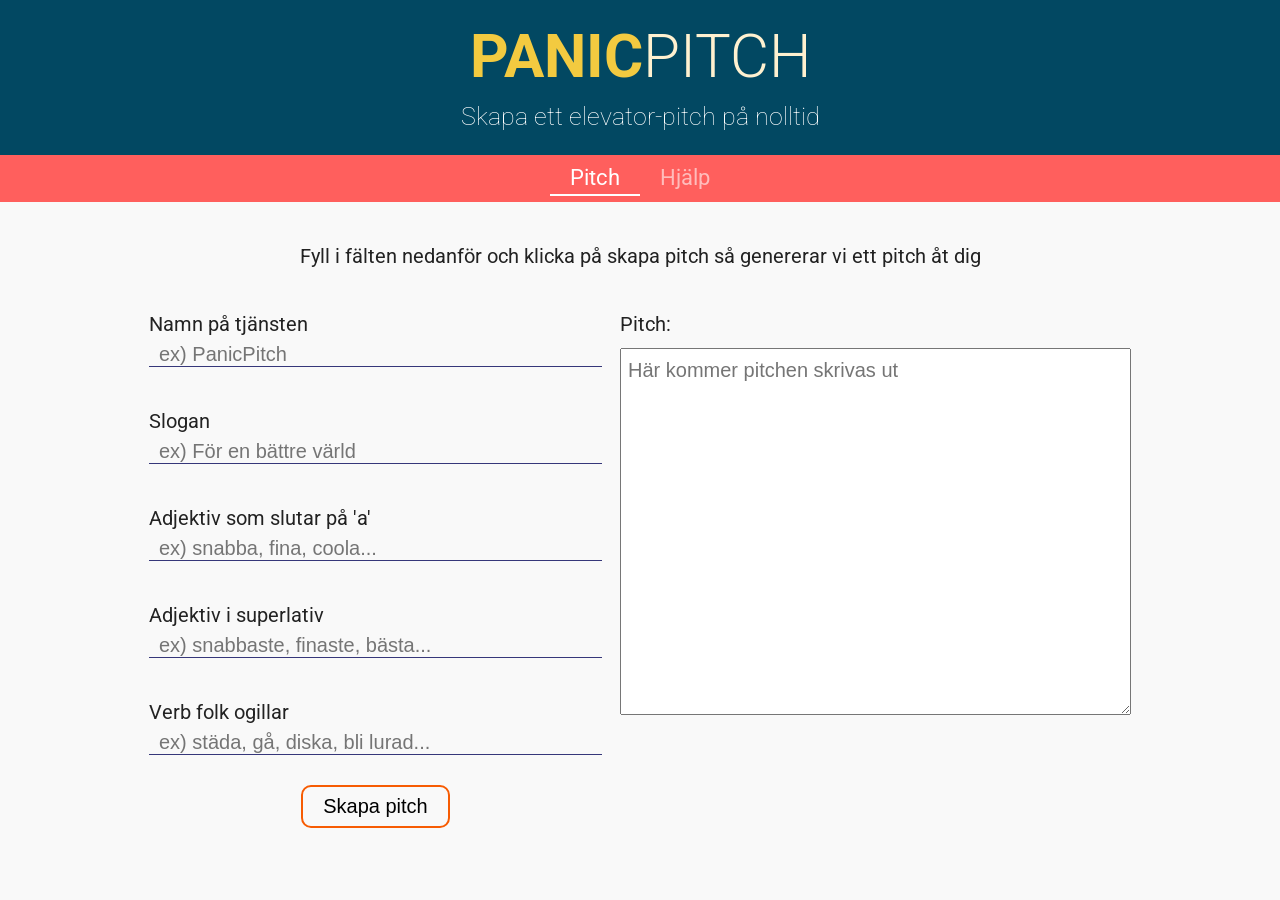
==== index.html @ 7d654287 "short description on what to do added" ====
<!doctype html>
<html class="no-js" lang="">
    <head>
        <meta charset="utf-8">
        <meta http-equiv="x-ua-compatible" content="ie=edge">
        <title></title>
        <meta name="description" content="">
        <meta name="viewport" content="width=device-width, initial-scale=1">

        <link rel="manifest" href="site.webmanifest">
        <link rel="apple-touch-icon" href="icon.png">
        <!-- Place favicon.ico in the root directory -->

        <link href="https://fonts.googleapis.com/css?family=Roboto:300,400,700" rel="stylesheet">
        <link rel="stylesheet" href="css/normalize.css">
        <link rel="stylesheet" href="css/main.css">
    </head>
    <body>

    <header>
        <h1><span class="panic">PANIC</span>PITCH</h1>
        <h2>Skapa ett elevator-pitch på nolltid</h2>

        <nav>
            <a href="#" class="selectedNav">Pitch</a>
            <a href="sites/FAQ.html">Hjälp</a>
        </nav>
    </header>

    <div id="wrapper">
        <!--[if lte IE 9]>
            <p class="browserupgrade">You are using an <strong>outdated</strong> browser. Please <a href="https://browsehappy.com/">upgrade your browser</a> to improve your experience and security.</p>
        <![endif]-->

        <!-- Add your site or application content here -->

        <p id="description">
            Fyll i fälten nedanför och klicka på skapa pitch så genererar vi ett pitch åt dig
        </p>

        <div id="allTheInputs">

            <!--The empty div is so flex-box works correctly-->
            <div>
                <p class="label"> Namn på tjänsten</p>
                <div class="holderForInput" >
                    <input id="inputName" size="35" type="text" placeholder="ex) PanicPitch">
                </div>
            </div>

            <!--The empty div is so flex-box works correctly-->
            <div>
                <p class="label">Slogan</p>
                <div class="holderForInput">
                    <input id="inputSlogan" size="35" type="text" placeholder="ex) För en bättre värld">
                </div>
            </div>

            <div>
                <p class="label">Adjektiv som slutar på 'a'</p>
                <div class="holderForInput">
                    <input id="inputAdjective1" size="35" type="text" placeholder="ex) snabba, fina, coola...">
                </div>
            </div>

            <div>
                <p class="label">Adjektiv i superlativ</p>
                <div class="holderForInput">
                    <input id="inputAdjective2" size="35" type="text" placeholder="ex) snabbaste, finaste, bästa...">
                </div>
            </div>

            <div>
                <p class="label">Verb folk ogillar</p>
                <div class="holderForInput">
                    <input id="inputVerb1" size="35" type="text" placeholder="ex) städa, gå, diska, bli lurad...">
                </div>
            </div>

            <button id="generateButton" type="button">Skapa pitch</button>
        </div>

        <aside id="rightSide">
            <p class="label">Pitch:</p>
            <textarea title="pitch" id="output" rows="15" cols="40" placeholder="Här kommer pitchen skrivas ut"></textarea>
        </aside>

        <!-- end of body -->

        <script src="js/vendor/modernizr-3.5.0.min.js"></script>
        <script src="https://code.jquery.com/jquery-3.2.1.min.js" integrity="sha256-hwg4gsxgFZhOsEEamdOYGBf13FyQuiTwlAQgxVSNgt4=" crossorigin="anonymous"></script>
        <script>window.jQuery || document.write('<script src="js/vendor/jquery-3.2.1.min.js"><\/script>')</script>
        <script src="js/plugins.js"></script>
        <script src="js/main.js"></script>
    </div>
    </body>
</html>
---- css/main.css ----
/*! HTML5 Boilerplate v6.0.1 | MIT License | https://html5boilerplate.com/ */

/*
 * What follows is the result of much research on cross-browser styling.
 * Credit left inline and big thanks to Nicolas Gallagher, Jonathan Neal,
 * Kroc Camen, and the H5BP dev community and team.
 */

/* ==========================================================================
   Base styles: opinionated defaults
   ========================================================================== */


html {
    color: #222;
    font-size: 1em;
    line-height: 1.4;
    font-family: 'Roboto', sans-serif;
}

/*
 * Remove text-shadow in selection highlight:
 * https://twitter.com/miketaylr/status/12228805301
 *
 * Vendor-prefixed and regular ::selection selectors cannot be combined:
 * https://stackoverflow.com/a/16982510/7133471
 *
 * Customize the background color to match your design.
 */

::-moz-selection {
    background: #b3d4fc;
    text-shadow: none;
}

::selection {
    background: #b3d4fc;
    text-shadow: none;
}

/*
 * A better looking default horizontal rule
 */

hr {
    display: block;
    height: 1px;
    border: 0;
    border-top: 1px solid #ccc;
    margin: 1em 0;
    padding: 0;
}

/*
 * Remove the gap between audio, canvas, iframes,
 * images, videos and the bottom of their containers:
 * https://github.com/h5bp/html5-boilerplate/issues/440
 */

audio,
canvas,
iframe,
img,
svg,
video {
    vertical-align: middle;
}

/*
 * Remove default fieldset styles.
 */

fieldset {
    border: 0;
    margin: 0;
    padding: 0;
}

/*
 * Allow only vertical resizing of textareas.
 */

textarea {
    resize: vertical;
}

/* ==========================================================================
   Browser Upgrade Prompt
   ========================================================================== */

.browserupgrade {
    margin: 0.2em 0;
    background: #000000;
    color: #000;
    padding: 0.2em 0;
}

/* ==========================================================================
   Author's custom styles
   ========================================================================== */

html {
    font-size: 62.5%;
}

body {
    font-size: 2rem;
    background: #f9f9f9;
}

header {
    background: #024862;
    display: flex;
    flex-direction: column;
    align-items: center;
    margin-bottom: 2rem;
    width: 100%;
}

h1 {
    font-size: 6rem;
    margin-bottom: 0;
    padding-bottom: 0;
    margin-top: 1.5rem;
    color: #FFF1D0;
    font-weight: 300;
    border: 0;
    display: inline;
}

.panic {
    color: #F3CA40;
    font-weight: bold;
}

h2 {
    padding-top: 0;
    margin-top: 0;
    color: rgba(255, 255, 255, 100);
    font-weight: lighter;
    font-size: 2.5rem;
    text-wrap: normal;
    text-align: center;
}

nav {
    background: #ff5f5d;
    width: 100%;
    display: flex;
    flex-direction: row;
    flex-wrap: wrap;
    justify-content: center;
}

nav .selectedNav {
    color: white;
    border-bottom: solid white .2rem;
    margin-bottom: .6rem;
}

nav a {
    color: rgba(255, 255, 255, 0.58);
    font-size: 2.2rem;
    text-decoration: none;
    padding: .8rem 2rem 0 2rem;
    margin-bottom: .8rem;
}

nav a:hover {
    color: rgba(0, 0, 0, 0.49);
    text-decoration:none;
    cursor:pointer;
}

#wrapper {
    display: flex;
    flex-direction: row;
    flex-wrap: wrap;
    align-items: flex-start;
    justify-content: space-around;
    padding-bottom: 5rem;
    width: 100rem;
    max-width: 100%;
    margin: auto;
}

#description {
    text-align: center;
    word-wrap: normal;
    flex-grow: 0;
}

#allTheInputs {
    display: flex;
    flex-direction: column;
    align-items: left;
    max-width: 100%;
}

#allTheInputs>div{
    max-width: 100%;
}


#allTheInputs .label{
    margin: 0;
    padding: 2rem 0 .5rem 0;
    text-align: left;
}

#allTheInputs input {
    border: none;
    border-bottom: #36377a solid .1rem;

    margin-bottom: 2rem;
    box-sizing: border-box;
    background: inherit;
    padding: 0 1rem;
}


#allTheInputs input:focus {
    border-bottom: #36377a solid .3rem;
    margin-bottom: 1.8rem;
    outline: none;

    -webkit-appearance: none;
    -moz-appearance: none;
    appearance: none;
}

.holderForInput {
    display: flex;
    flex-direction: row;
}

.errorWarning {
    background-color: #DD1C1A;
    color: white;
    border-radius: 100%;
    text-align: center;
    width: 3rem;
    height: 3rem;
    margin: 0 1.5rem;
}

#generateButton {
    border-radius: 1rem;
    background-color: rgba(0, 0, 0, 0);
    /*border: .2rem solid #F0C808;*/
    border: .2rem solid #f75c03;
    padding: .8rem 2rem .8rem 2rem;
    margin: 1rem;
    color: black;
    align-self: center;
}


#generateButton:hover {
    color:white;
    background-color: #f75c03;
    -webkit-transition: background-color .15s;
    -moz-transition: background-color .15s;
    -ms-transition: background-color .15s;
    -o-transition: background-color .15s;
    transition: background-color .15s;
}

#rightSide {
    max-width: 100%;
}

#rightSide .label {
    margin-bottom: 1rem;
    max-width: 100%;
}

#output {
    max-width: 100%;
    padding: 1rem .7rem;
}

/*===== Help-screen (FAQ) =====*/

.faq {
    list-style: none;
    display: flex;
    flex-direction: column;
    align-items: left;
    justify-content: center;
}

.faq .question {
    background: #086788;
    color: white;
    padding: .5rem 0 .5rem 1rem;
    display: inline-block;
    width: 100%;
    margin-bottom: 1.5rem;
}

.faq .answer {
    margin-top: 0;
    margin-bottom: 2rem;
    margin-left: 4rem;
    width: 80%;
}

#howToCopy {
    margin-left: 4rem;
    width: 70%;
}

#howToCopy td {
    background: #07A0C3;
    color: white;
    padding: 1rem 2rem;
}

#howToCopy .left {
    text-align: center;
}





/* ==========================================================================
   Helper classes
   ========================================================================== */

/*
 * Hide visually and from screen readers
 */

.hidden {
    display: none !important;
}

/*
 * Hide only visually, but have it available for screen readers:
 * https://snook.ca/archives/html_and_css/hiding-content-for-accessibility
 *
 * 1. For long content, line feeds are not interpreted as spaces and small width
 *    causes content to wrap 1 word per line:
 *    https://medium.com/@jessebeach/beware-smushed-off-screen-accessible-text-5952a4c2cbfe
 */

.visuallyhidden {
    border: 0;
    clip: rect(0 0 0 0);
    -webkit-clip-path: inset(50%);
    clip-path: inset(50%);
    height: 1px;
    margin: -1px;
    overflow: hidden;
    padding: 0;
    position: absolute;
    width: 1px;
    white-space: nowrap; /* 1 */
}

/*
 * Extends the .visuallyhidden class to allow the element
 * to be focusable when navigated to via the keyboard:
 * https://www.drupal.org/node/897638
 */

.visuallyhidden.focusable:active,
.visuallyhidden.focusable:focus {
    clip: auto;
    -webkit-clip-path: none;
    clip-path: none;
    height: auto;
    margin: 0;
    overflow: visible;
    position: static;
    width: auto;
    white-space: inherit;
}

/*
 * Hide visually and from screen readers, but maintain layout
 */

.invisible {
    visibility: hidden;
}

/*
 * Clearfix: contain floats
 *
 * For modern browsers
 * 1. The space content is one way to avoid an Opera bug when the
 *    `contenteditable` attribute is included anywhere else in the document.
 *    Otherwise it causes space to appear at the top and bottom of elements
 *    that receive the `clearfix` class.
 * 2. The use of `table` rather than `block` is only necessary if using
 *    `:before` to contain the top-margins of child elements.
 */

.clearfix:before,
.clearfix:after {
    content: " "; /* 1 */
    display: table; /* 2 */
}

.clearfix:after {
    clear: both;
}

/* ==========================================================================
   EXAMPLE Media Queries for Responsive Design.
   These examples override the primary ('mobile first') styles.
   Modify as content requires.
   ========================================================================== */

@media only screen and (min-width: 35em) {
    /* Style adjustments for viewports that meet the condition */
}

@media print,
       (-webkit-min-device-pixel-ratio: 1.25),
       (min-resolution: 1.25dppx),
       (min-resolution: 120dpi) {
    /* Style adjustments for high resolution devices */
}

/* ==========================================================================
   Print styles.
   Inlined to avoid the additional HTTP request:
   http://www.phpied.com/delay-loading-your-print-css/
   ========================================================================== */

@media print {
    *,
    *:before,
    *:after {
        background: transparent !important;
        color: #000 !important; /* Black prints faster:
                                   http://www.sanbeiji.com/archives/953 */
        box-shadow: none !important;
        text-shadow: none !important;
    }

    a,
    a:visited {
        text-decoration: underline;
    }

    a[href]:after {
        content: " (" attr(href) ")";
    }

    abbr[title]:after {
        content: " (" attr(title) ")";
    }

    /*
     * Don't show links that are fragment identifiers,
     * or use the `javascript:` pseudo protocol
     */

    a[href^="#"]:after,
    a[href^="javascript:"]:after {
        content: "";
    }

    pre {
        white-space: pre-wrap !important;
    }
    pre,
    blockquote {
        border: 1px solid #999;
        page-break-inside: avoid;
    }

    /*
     * Printing Tables:
     * http://css-discuss.incutio.com/wiki/Printing_Tables
     */

    thead {
        display: table-header-group;
    }

    tr,
    img {
        page-break-inside: avoid;
    }

    p,
    h2,
    h3 {
        orphans: 3;
        widows: 3;
    }

    h2,
    h3 {
        page-break-after: avoid;
    }
}
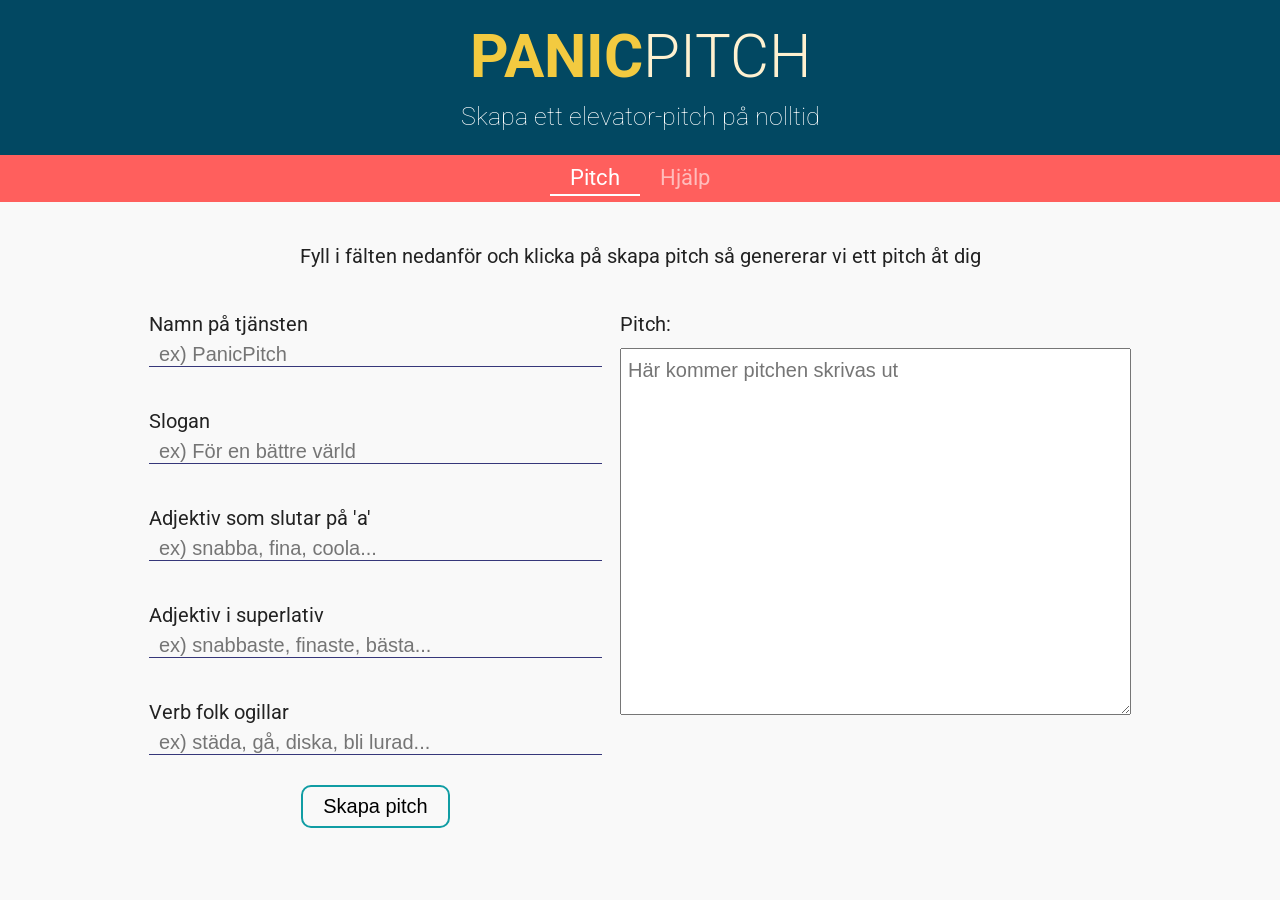
==== commit c3069f26: "tried adding screen-reader compability, does not work yet" ====
--- a/index.html
+++ b/index.html
@@ -1,5 +1,5 @@
 <!doctype html>
-<html class="no-js" lang="">
+<html class="no-js" lang="sv">
     <head>
         <meta charset="utf-8">
         <meta http-equiv="x-ua-compatible" content="ie=edge">
@@ -44,7 +44,7 @@
             <div>
                 <p class="label"> Namn på tjänsten</p>
                 <div class="holderForInput" >
-                    <input id="inputName" size="35" type="text" placeholder="ex) PanicPitch">
+                    <input id="inputName" size="35" type="text" title="Skriv namn på tjänsten" placeholder="ex) PanicPitch">
                 </div>
             </div>
 
@@ -52,32 +52,32 @@
             <div>
                 <p class="label">Slogan</p>
                 <div class="holderForInput">
-                    <input id="inputSlogan" size="35" type="text" placeholder="ex) För en bättre värld">
+                    <input id="inputSlogan" size="35" type="text" title="Skriv slogan för tjänsten" placeholder="ex) För en bättre värld">
                 </div>
             </div>
 
             <div>
                 <p class="label">Adjektiv som slutar på 'a'</p>
                 <div class="holderForInput">
-                    <input id="inputAdjective1" size="35" type="text" placeholder="ex) snabba, fina, coola...">
+                    <input id="inputAdjective1" size="35" type="text" title="Skriv ett adjektiv som slutar på bokstaven a" placeholder="ex) snabba, fina, coola...">
                 </div>
             </div>
 
             <div>
                 <p class="label">Adjektiv i superlativ</p>
                 <div class="holderForInput">
-                    <input id="inputAdjective2" size="35" type="text" placeholder="ex) snabbaste, finaste, bästa...">
+                    <input id="inputAdjective2" size="35" type="text" title="Skriv ett adjektiv i superlativ, till exempel bästa eller rödaste" placeholder="ex) snabbaste, finaste, bästa...">
                 </div>
             </div>
 
             <div>
                 <p class="label">Verb folk ogillar</p>
                 <div class="holderForInput">
-                    <input id="inputVerb1" size="35" type="text" placeholder="ex) städa, gå, diska, bli lurad...">
+                    <input id="inputVerb1" size="35" type="text" title="Skriv verb som folk ogillar att göra" placeholder="ex) städa, gå, diska, bli lurad...">
                 </div>
             </div>
 
-            <button id="generateButton" type="button">Skapa pitch</button>
+            <button id="generateButton" type="button" title="Tryck enter för att generera pitch">Skapa pitch</button>
         </div>
 
         <aside id="rightSide">
--- a/css/main.css
+++ b/css/main.css
@@ -188,6 +188,7 @@
     text-align: center;
     word-wrap: normal;
     flex-grow: 0;
+    max-width: 90%;
 }
 
 #allTheInputs {
@@ -248,7 +249,7 @@
     border-radius: 1rem;
     background-color: rgba(0, 0, 0, 0);
     /*border: .2rem solid #F0C808;*/
-    border: .2rem solid #f75c03;
+    border: .2rem solid #119DA4;
     padding: .8rem 2rem .8rem 2rem;
     margin: 1rem;
     color: black;
@@ -258,7 +259,7 @@
 
 #generateButton:hover {
     color:white;
-    background-color: #f75c03;
+    background-color: #119DA4;
     -webkit-transition: background-color .15s;
     -moz-transition: background-color .15s;
     -ms-transition: background-color .15s;
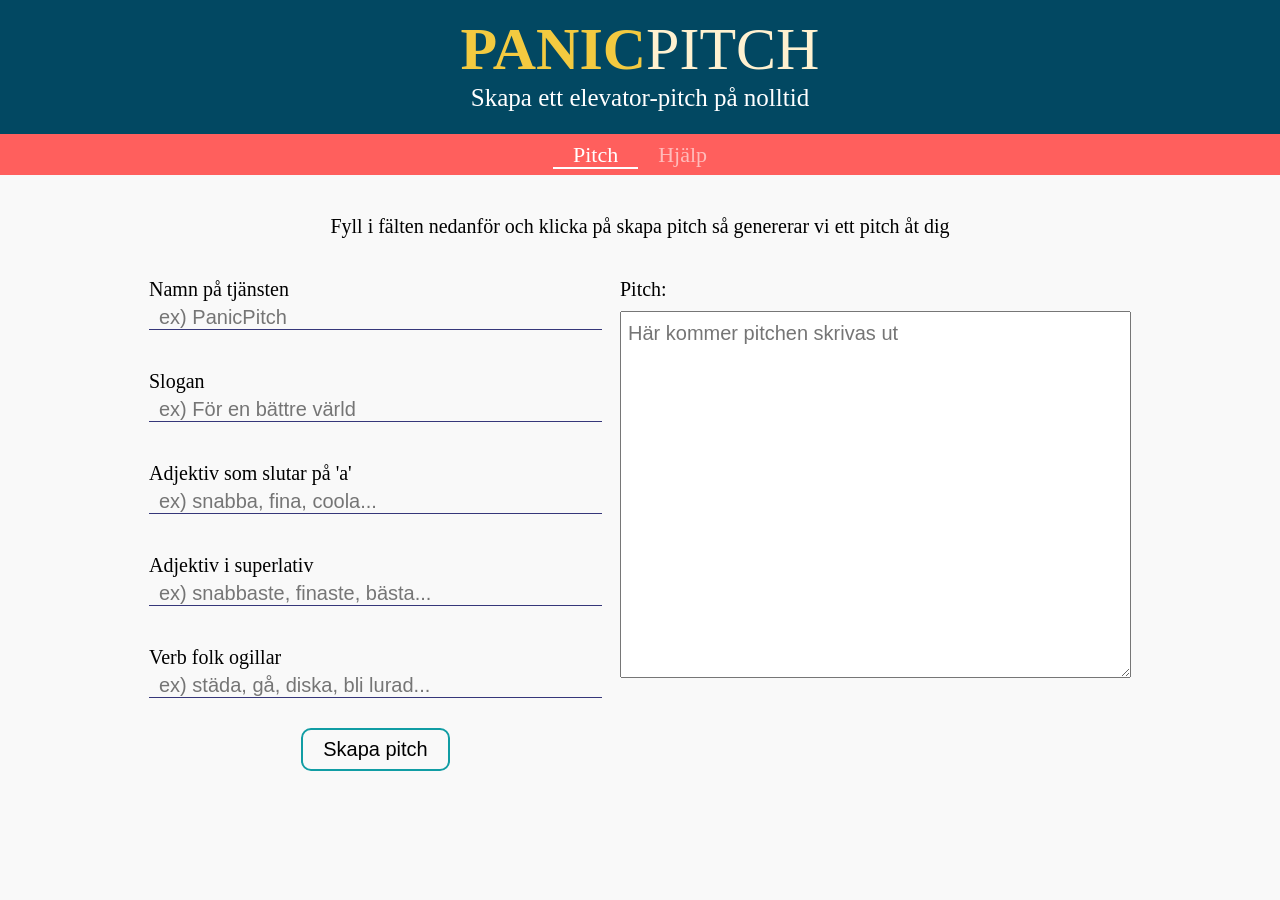
==== commit 44af6d92: "added titles" ====
--- a/index.html
+++ b/index.html
@@ -3,7 +3,7 @@
     <head>
         <meta charset="utf-8">
         <meta http-equiv="x-ua-compatible" content="ie=edge">
-        <title></title>
+        <title>PP - Pitch</title>
         <meta name="description" content="">
         <meta name="viewport" content="width=device-width, initial-scale=1">
 
@@ -42,38 +42,38 @@
 
             <!--The empty div is so flex-box works correctly-->
             <div>
-                <p class="label"> Namn på tjänsten</p>
+                <p id="nameLabel" class="label"> Namn på tjänsten</p>
                 <div class="holderForInput" >
-                    <input id="inputName" size="35" type="text" title="Skriv namn på tjänsten" placeholder="ex) PanicPitch">
+                    <input id="inputName" size="35" type="text" aria-describedby="nameLabel" placeholder="ex) PanicPitch">
                 </div>
             </div>
 
             <!--The empty div is so flex-box works correctly-->
             <div>
-                <p class="label">Slogan</p>
+                <p id="sloganLabel" class="label">Slogan</p>
                 <div class="holderForInput">
-                    <input id="inputSlogan" size="35" type="text" title="Skriv slogan för tjänsten" placeholder="ex) För en bättre värld">
+                    <input id="inputSlogan" size="35" type="text" aria-describedby="sloganLabel" placeholder="ex) För en bättre värld">
                 </div>
             </div>
 
             <div>
-                <p class="label">Adjektiv som slutar på 'a'</p>
+                <p id="adj1" class="label">Adjektiv som slutar på 'a'</p>
                 <div class="holderForInput">
-                    <input id="inputAdjective1" size="35" type="text" title="Skriv ett adjektiv som slutar på bokstaven a" placeholder="ex) snabba, fina, coola...">
+                    <input id="inputAdjective1" size="35" type="text" aria-describedby="adj1" placeholder="ex) snabba, fina, coola...">
                 </div>
             </div>
 
             <div>
-                <p class="label">Adjektiv i superlativ</p>
+                <p id="adj2" class="label">Adjektiv i superlativ</p>
                 <div class="holderForInput">
-                    <input id="inputAdjective2" size="35" type="text" title="Skriv ett adjektiv i superlativ, till exempel bästa eller rödaste" placeholder="ex) snabbaste, finaste, bästa...">
+                    <input id="inputAdjective2" size="35" type="text" aria-describedby="adj2" placeholder="ex) snabbaste, finaste, bästa...">
                 </div>
             </div>
 
             <div>
-                <p class="label">Verb folk ogillar</p>
+                <p id="verb1" class="label">Verb folk ogillar</p>
                 <div class="holderForInput">
-                    <input id="inputVerb1" size="35" type="text" title="Skriv verb som folk ogillar att göra" placeholder="ex) städa, gå, diska, bli lurad...">
+                    <input id="inputVerb1" size="35" type="text" aria-describedby="verb1" placeholder="ex) städa, gå, diska, bli lurad...">
                 </div>
             </div>
 
--- a/css/main.css
+++ b/css/main.css
@@ -1,103 +1,3 @@
-/*! HTML5 Boilerplate v6.0.1 | MIT License | https://html5boilerplate.com/ */
-
-/*
- * What follows is the result of much research on cross-browser styling.
- * Credit left inline and big thanks to Nicolas Gallagher, Jonathan Neal,
- * Kroc Camen, and the H5BP dev community and team.
- */
-
-/* ==========================================================================
-   Base styles: opinionated defaults
-   ========================================================================== */
-
-
-html {
-    color: #222;
-    font-size: 1em;
-    line-height: 1.4;
-    font-family: 'Roboto', sans-serif;
-}
-
-/*
- * Remove text-shadow in selection highlight:
- * https://twitter.com/miketaylr/status/12228805301
- *
- * Vendor-prefixed and regular ::selection selectors cannot be combined:
- * https://stackoverflow.com/a/16982510/7133471
- *
- * Customize the background color to match your design.
- */
-
-::-moz-selection {
-    background: #b3d4fc;
-    text-shadow: none;
-}
-
-::selection {
-    background: #b3d4fc;
-    text-shadow: none;
-}
-
-/*
- * A better looking default horizontal rule
- */
-
-hr {
-    display: block;
-    height: 1px;
-    border: 0;
-    border-top: 1px solid #ccc;
-    margin: 1em 0;
-    padding: 0;
-}
-
-/*
- * Remove the gap between audio, canvas, iframes,
- * images, videos and the bottom of their containers:
- * https://github.com/h5bp/html5-boilerplate/issues/440
- */
-
-audio,
-canvas,
-iframe,
-img,
-svg,
-video {
-    vertical-align: middle;
-}
-
-/*
- * Remove default fieldset styles.
- */
-
-fieldset {
-    border: 0;
-    margin: 0;
-    padding: 0;
-}
-
-/*
- * Allow only vertical resizing of textareas.
- */
-
-textarea {
-    resize: vertical;
-}
-
-/* ==========================================================================
-   Browser Upgrade Prompt
-   ========================================================================== */
-
-.browserupgrade {
-    margin: 0.2em 0;
-    background: #000000;
-    color: #000;
-    padding: 0.2em 0;
-}
-
-/* ==========================================================================
-   Author's custom styles
-   ========================================================================== */
 
 html {
     font-size: 62.5%;
@@ -307,6 +207,18 @@
     width: 80%;
 }
 
+.faq img.answer {
+    width: auto;
+    min-width: 5rem;
+    max-width: 90%;
+}
+
+.faq iframe.answer {
+    width: 70vw;
+    height: 41vw;
+    min-width: 320px;
+}
+
 #howToCopy {
     margin-left: 4rem;
     width: 70%;
@@ -323,182 +235,3 @@
 }
 
 
-
-
-
-/* ==========================================================================
-   Helper classes
-   ========================================================================== */
-
-/*
- * Hide visually and from screen readers
- */
-
-.hidden {
-    display: none !important;
-}
-
-/*
- * Hide only visually, but have it available for screen readers:
- * https://snook.ca/archives/html_and_css/hiding-content-for-accessibility
- *
- * 1. For long content, line feeds are not interpreted as spaces and small width
- *    causes content to wrap 1 word per line:
- *    https://medium.com/@jessebeach/beware-smushed-off-screen-accessible-text-5952a4c2cbfe
- */
-
-.visuallyhidden {
-    border: 0;
-    clip: rect(0 0 0 0);
-    -webkit-clip-path: inset(50%);
-    clip-path: inset(50%);
-    height: 1px;
-    margin: -1px;
-    overflow: hidden;
-    padding: 0;
-    position: absolute;
-    width: 1px;
-    white-space: nowrap; /* 1 */
-}
-
-/*
- * Extends the .visuallyhidden class to allow the element
- * to be focusable when navigated to via the keyboard:
- * https://www.drupal.org/node/897638
- */
-
-.visuallyhidden.focusable:active,
-.visuallyhidden.focusable:focus {
-    clip: auto;
-    -webkit-clip-path: none;
-    clip-path: none;
-    height: auto;
-    margin: 0;
-    overflow: visible;
-    position: static;
-    width: auto;
-    white-space: inherit;
-}
-
-/*
- * Hide visually and from screen readers, but maintain layout
- */
-
-.invisible {
-    visibility: hidden;
-}
-
-/*
- * Clearfix: contain floats
- *
- * For modern browsers
- * 1. The space content is one way to avoid an Opera bug when the
- *    `contenteditable` attribute is included anywhere else in the document.
- *    Otherwise it causes space to appear at the top and bottom of elements
- *    that receive the `clearfix` class.
- * 2. The use of `table` rather than `block` is only necessary if using
- *    `:before` to contain the top-margins of child elements.
- */
-
-.clearfix:before,
-.clearfix:after {
-    content: " "; /* 1 */
-    display: table; /* 2 */
-}
-
-.clearfix:after {
-    clear: both;
-}
-
-/* ==========================================================================
-   EXAMPLE Media Queries for Responsive Design.
-   These examples override the primary ('mobile first') styles.
-   Modify as content requires.
-   ========================================================================== */
-
-@media only screen and (min-width: 35em) {
-    /* Style adjustments for viewports that meet the condition */
-}
-
-@media print,
-       (-webkit-min-device-pixel-ratio: 1.25),
-       (min-resolution: 1.25dppx),
-       (min-resolution: 120dpi) {
-    /* Style adjustments for high resolution devices */
-}
-
-/* ==========================================================================
-   Print styles.
-   Inlined to avoid the additional HTTP request:
-   http://www.phpied.com/delay-loading-your-print-css/
-   ========================================================================== */
-
-@media print {
-    *,
-    *:before,
-    *:after {
-        background: transparent !important;
-        color: #000 !important; /* Black prints faster:
-                                   http://www.sanbeiji.com/archives/953 */
-        box-shadow: none !important;
-        text-shadow: none !important;
-    }
-
-    a,
-    a:visited {
-        text-decoration: underline;
-    }
-
-    a[href]:after {
-        content: " (" attr(href) ")";
-    }
-
-    abbr[title]:after {
-        content: " (" attr(title) ")";
-    }
-
-    /*
-     * Don't show links that are fragment identifiers,
-     * or use the `javascript:` pseudo protocol
-     */
-
-    a[href^="#"]:after,
-    a[href^="javascript:"]:after {
-        content: "";
-    }
-
-    pre {
-        white-space: pre-wrap !important;
-    }
-    pre,
-    blockquote {
-        border: 1px solid #999;
-        page-break-inside: avoid;
-    }
-
-    /*
-     * Printing Tables:
-     * http://css-discuss.incutio.com/wiki/Printing_Tables
-     */
-
-    thead {
-        display: table-header-group;
-    }
-
-    tr,
-    img {
-        page-break-inside: avoid;
-    }
-
-    p,
-    h2,
-    h3 {
-        orphans: 3;
-        widows: 3;
-    }
-
-    h2,
-    h3 {
-        page-break-after: avoid;
-    }
-}
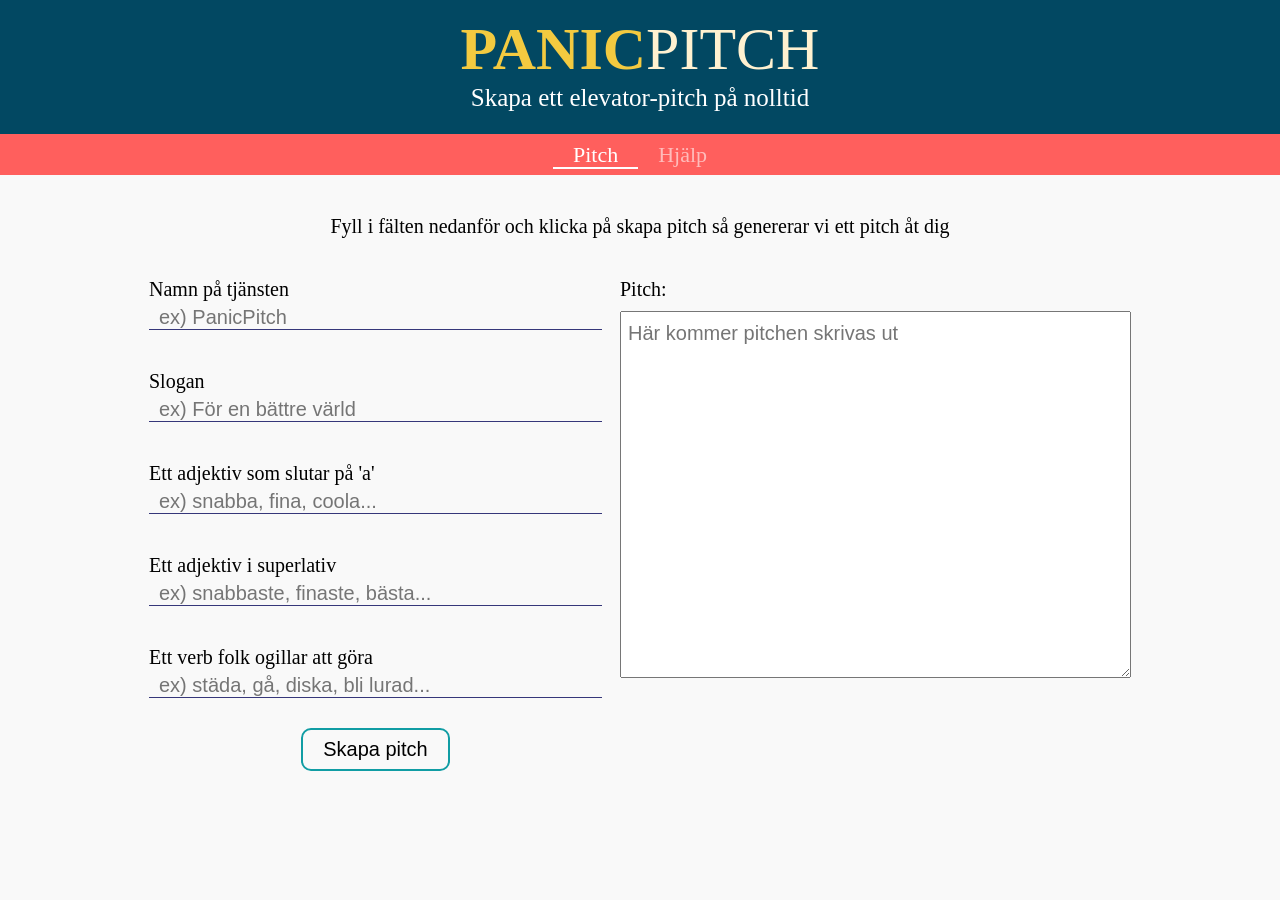
==== commit e009bd16: "added titles" ====
--- a/index.html
+++ b/index.html
@@ -27,6 +27,9 @@
         </nav>
     </header>
 
+
+
+
     <div id="wrapper">
         <!--[if lte IE 9]>
             <p class="browserupgrade">You are using an <strong>outdated</strong> browser. Please <a href="https://browsehappy.com/">upgrade your browser</a> to improve your experience and security.</p>
@@ -38,7 +41,8 @@
             Fyll i fälten nedanför och klicka på skapa pitch så genererar vi ett pitch åt dig
         </p>
 
-        <div id="allTheInputs">
+
+        <form id="allTheInputs">
 
             <!--The empty div is so flex-box works correctly-->
             <div>
@@ -57,28 +61,28 @@
             </div>
 
             <div>
-                <p id="adj1" class="label">Adjektiv som slutar på 'a'</p>
+                <p id="adj1" class="label">Ett adjektiv som slutar på 'a'</p>
                 <div class="holderForInput">
                     <input id="inputAdjective1" size="35" type="text" aria-describedby="adj1" placeholder="ex) snabba, fina, coola...">
                 </div>
             </div>
 
             <div>
-                <p id="adj2" class="label">Adjektiv i superlativ</p>
+                <p id="adj2" class="label">Ett adjektiv i superlativ</p>
                 <div class="holderForInput">
                     <input id="inputAdjective2" size="35" type="text" aria-describedby="adj2" placeholder="ex) snabbaste, finaste, bästa...">
                 </div>
             </div>
 
             <div>
-                <p id="verb1" class="label">Verb folk ogillar</p>
+                <p id="verb1" class="label">Ett verb folk ogillar att göra</p>
                 <div class="holderForInput">
                     <input id="inputVerb1" size="35" type="text" aria-describedby="verb1" placeholder="ex) städa, gå, diska, bli lurad...">
                 </div>
             </div>
 
             <button id="generateButton" type="button" title="Tryck enter för att generera pitch">Skapa pitch</button>
-        </div>
+        </form>
 
         <aside id="rightSide">
             <p class="label">Pitch:</p>
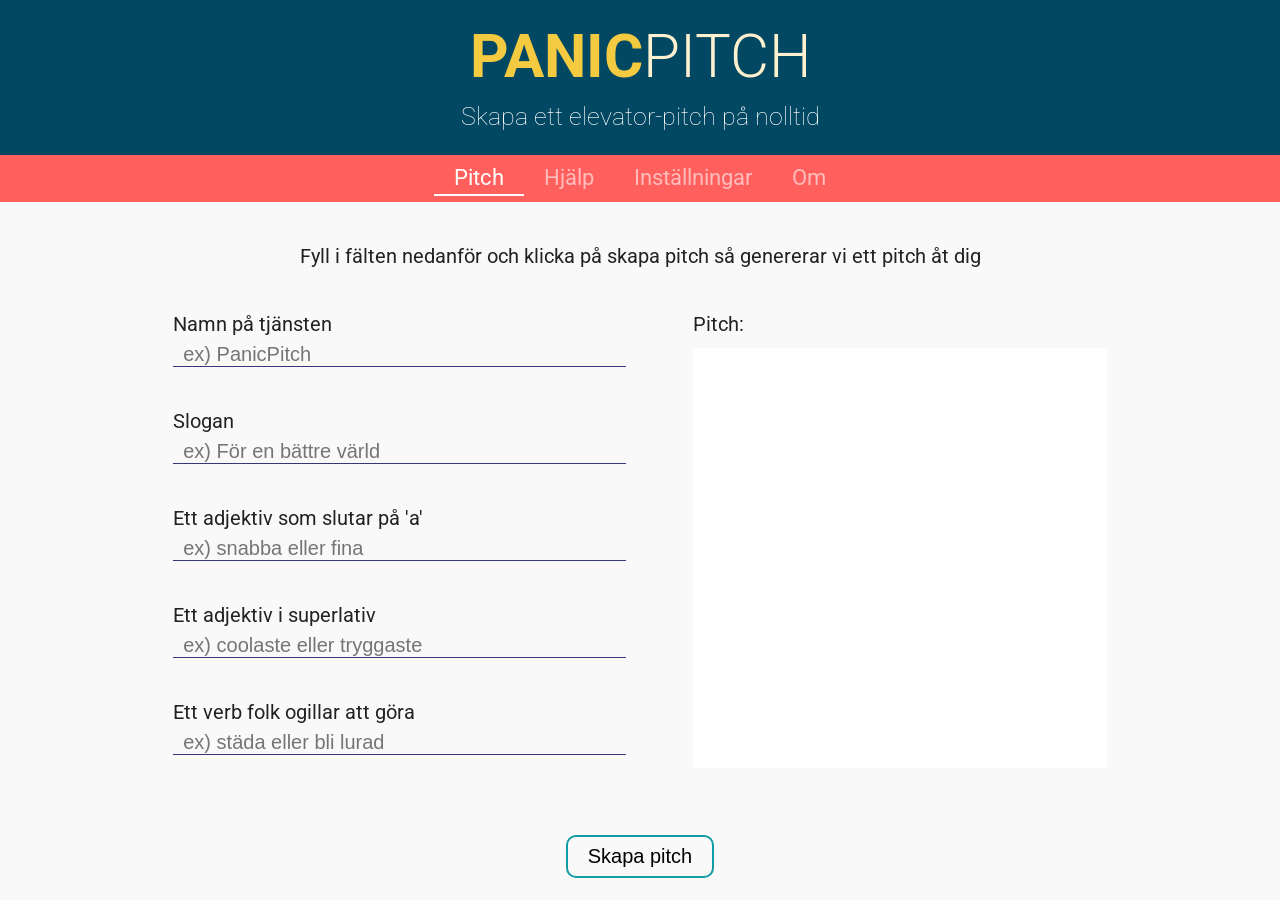
==== commit 9627904b: "forgot the . in commit" ====
--- a/index.html
+++ b/index.html
@@ -14,6 +14,7 @@
         <link href="https://fonts.googleapis.com/css?family=Roboto:300,400,700" rel="stylesheet">
         <link rel="stylesheet" href="css/normalize.css">
         <link rel="stylesheet" href="css/main.css">
+        <link rel="stylesheet" href="css/common.css">
     </head>
     <body>
 
@@ -24,11 +25,10 @@
         <nav>
             <a href="#" class="selectedNav">Pitch</a>
             <a href="sites/FAQ.html">Hjälp</a>
+            <a href="sites/Settings.html">Inställningar</a>
+            <a href="sites/About.html">Om</a>
         </nav>
     </header>
-
-
-
 
     <div id="wrapper">
         <!--[if lte IE 9]>
@@ -63,39 +63,40 @@
             <div>
                 <p id="adj1" class="label">Ett adjektiv som slutar på 'a'</p>
                 <div class="holderForInput">
-                    <input id="inputAdjective1" size="35" type="text" aria-describedby="adj1" placeholder="ex) snabba, fina, coola...">
+                    <input id="inputAdjective1" size="35" type="text" aria-describedby="adj1" placeholder="ex) snabba eller fina">
                 </div>
             </div>
 
             <div>
                 <p id="adj2" class="label">Ett adjektiv i superlativ</p>
                 <div class="holderForInput">
-                    <input id="inputAdjective2" size="35" type="text" aria-describedby="adj2" placeholder="ex) snabbaste, finaste, bästa...">
+                    <input id="inputAdjective2" size="35" type="text" aria-describedby="adj2" placeholder="ex) coolaste eller tryggaste">
                 </div>
             </div>
 
             <div>
                 <p id="verb1" class="label">Ett verb folk ogillar att göra</p>
                 <div class="holderForInput">
-                    <input id="inputVerb1" size="35" type="text" aria-describedby="verb1" placeholder="ex) städa, gå, diska, bli lurad...">
+                    <input id="inputVerb1" size="35" type="text" aria-describedby="verb1" placeholder="ex) städa eller bli lurad">
                 </div>
             </div>
-
-            <button id="generateButton" type="button" title="Tryck enter för att generera pitch">Skapa pitch</button>
         </form>
 
         <aside id="rightSide">
             <p class="label">Pitch:</p>
-            <textarea title="pitch" id="output" rows="15" cols="40" placeholder="Här kommer pitchen skrivas ut"></textarea>
+            <div id="output"></div>
         </aside>
 
-        <!-- end of body -->
 
-        <script src="js/vendor/modernizr-3.5.0.min.js"></script>
-        <script src="https://code.jquery.com/jquery-3.2.1.min.js" integrity="sha256-hwg4gsxgFZhOsEEamdOYGBf13FyQuiTwlAQgxVSNgt4=" crossorigin="anonymous"></script>
-        <script>window.jQuery || document.write('<script src="js/vendor/jquery-3.2.1.min.js"><\/script>')</script>
-        <script src="js/plugins.js"></script>
-        <script src="js/main.js"></script>
     </div>
+
+    <button id="generateButton" type="button" title="Klicka för att generera pitch">Skapa pitch</button>
+
+    <!-- end of body -->
+    <script src="js/vendor/modernizr-3.5.0.min.js"></script>
+    <script src="https://code.jquery.com/jquery-3.2.1.min.js" integrity="sha256-hwg4gsxgFZhOsEEamdOYGBf13FyQuiTwlAQgxVSNgt4=" crossorigin="anonymous"></script>
+    <script>window.jQuery || document.write('<script src="js/vendor/jquery-3.2.1.min.js"><\/script>')</script>
+    <script src="js/plugins.js"></script>
+    <script src="js/main.js"></script>
     </body>
 </html>
--- a/css/main.css
+++ b/css/main.css
@@ -1,75 +1,92 @@
 
-html {
-    font-size: 62.5%;
-}
-
-body {
-    font-size: 2rem;
-    background: #f9f9f9;
-}
-
-header {
-    background: #024862;
-    display: flex;
-    flex-direction: column;
-    align-items: center;
-    margin-bottom: 2rem;
-    width: 100%;
-}
-
-h1 {
-    font-size: 6rem;
-    margin-bottom: 0;
-    padding-bottom: 0;
-    margin-top: 1.5rem;
-    color: #FFF1D0;
-    font-weight: 300;
+
+/*
+ * Remove text-shadow in selection highlight:
+ * https://twitter.com/miketaylr/status/12228805301
+ *
+ * Vendor-prefixed and regular ::selection selectors cannot be combined:
+ * https://stackoverflow.com/a/16982510/7133471
+ *
+ * Customize the background color to match your design.
+ */
+
+::-moz-selection {
+    background: #b3d4fc;
+    text-shadow: none;
+}
+
+::selection {
+    background: #b3d4fc;
+    text-shadow: none;
+}
+
+/*
+ * A better looking default horizontal rule
+ */
+
+hr {
+    display: block;
+    height: 1px;
     border: 0;
-    display: inline;
-}
-
-.panic {
-    color: #F3CA40;
-    font-weight: bold;
-}
-
-h2 {
-    padding-top: 0;
-    margin-top: 0;
-    color: rgba(255, 255, 255, 100);
-    font-weight: lighter;
-    font-size: 2.5rem;
-    text-wrap: normal;
-    text-align: center;
-}
-
-nav {
-    background: #ff5f5d;
-    width: 100%;
-    display: flex;
-    flex-direction: row;
-    flex-wrap: wrap;
-    justify-content: center;
-}
-
-nav .selectedNav {
-    color: white;
-    border-bottom: solid white .2rem;
-    margin-bottom: .6rem;
-}
-
-nav a {
-    color: rgba(255, 255, 255, 0.58);
-    font-size: 2.2rem;
-    text-decoration: none;
-    padding: .8rem 2rem 0 2rem;
-    margin-bottom: .8rem;
-}
-
-nav a:hover {
-    color: rgba(0, 0, 0, 0.49);
-    text-decoration:none;
-    cursor:pointer;
+    border-top: 1px solid #ccc;
+    margin: 1em 0;
+    padding: 0;
+}
+
+/*
+ * Remove the gap between audio, canvas, iframes,
+ * images, videos and the bottom of their containers:
+ * https://github.com/h5bp/html5-boilerplate/issues/440
+ */
+
+audio,
+canvas,
+iframe,
+img,
+svg,
+video {
+    vertical-align: middle;
+}
+
+/*
+ * Remove default fieldset styles.
+ */
+
+fieldset {
+    border: 0;
+    margin: 0;
+    padding: 0;
+}
+
+/*
+ * Allow only vertical resizing of textareas.
+ */
+
+textarea {
+    resize: vertical;
+}
+
+/* ==========================================================================
+   Browser Upgrade Prompt
+   ========================================================================== */
+
+.browserupgrade {
+    margin: 0.2em 0;
+    background: #000000;
+    color: #000;
+    padding: 0.2em 0;
+}
+
+/* ==========================================================================
+   Author's custom styles
+   ========================================================================== */
+
+
+
+#profilePic {
+    border-radius: 100%;
+    width: 30%;
+    height: auto;
 }
 
 #wrapper {
@@ -102,7 +119,6 @@
     max-width: 100%;
 }
 
-
 #allTheInputs .label{
     margin: 0;
     padding: 2rem 0 .5rem 0;
@@ -127,7 +143,6 @@
 
     -webkit-appearance: none;
     -moz-appearance: none;
-    appearance: none;
 }
 
 .holderForInput {
@@ -156,13 +171,11 @@
     align-self: center;
 }
 
-
 #generateButton:hover {
     color:white;
     background-color: #119DA4;
     -webkit-transition: background-color .15s;
     -moz-transition: background-color .15s;
-    -ms-transition: background-color .15s;
     -o-transition: background-color .15s;
     transition: background-color .15s;
 }
@@ -179,59 +192,16 @@
 #output {
     max-width: 100%;
     padding: 1rem .7rem;
-}
-
-/*===== Help-screen (FAQ) =====*/
-
-.faq {
-    list-style: none;
+    background-color: #ffffff;
+    width: 40rem;
+    min-height: 40rem;
+}
+
+
+body {
     display: flex;
     flex-direction: column;
-    align-items: left;
     justify-content: center;
 }
 
-.faq .question {
-    background: #086788;
-    color: white;
-    padding: .5rem 0 .5rem 1rem;
-    display: inline-block;
-    width: 100%;
-    margin-bottom: 1.5rem;
-}
-
-.faq .answer {
-    margin-top: 0;
-    margin-bottom: 2rem;
-    margin-left: 4rem;
-    width: 80%;
-}
-
-.faq img.answer {
-    width: auto;
-    min-width: 5rem;
-    max-width: 90%;
-}
-
-.faq iframe.answer {
-    width: 70vw;
-    height: 41vw;
-    min-width: 320px;
-}
-
-#howToCopy {
-    margin-left: 4rem;
-    width: 70%;
-}
-
-#howToCopy td {
-    background: #07A0C3;
-    color: white;
-    padding: 1rem 2rem;
-}
-
-#howToCopy .left {
-    text-align: center;
-}
-
-
+
--- a/css/common.css
+++ b/css/common.css
@@ -0,0 +1,79 @@
+
+
+html {
+    color: #222;
+    font-size: 62.5%;
+    line-height: 1.4;
+    font-family: 'Roboto', sans-serif;
+}
+
+
+body {
+    font-size: 2rem;
+    background: #f9f9f9;
+}
+
+
+header {
+    background: #024862;
+    display: flex;
+    flex-direction: column;
+    align-items: center;
+    margin: auto auto 2rem;
+    width: 100%;
+}
+
+h1 {
+    font-size: 6rem;
+    margin-bottom: 0;
+    padding-bottom: 0;
+    margin-top: 1.5rem;
+    color: #FFF1D0;
+    font-weight: 300;
+    border: 0;
+    display: inline;
+}
+
+.panic {
+    color: #F3CA40;
+    font-weight: bold;
+}
+
+h2 {
+    padding-top: 0;
+    margin-top: 0;
+    color: rgba(255, 255, 255, 100);
+    font-weight: lighter;
+    font-size: 2.5rem;
+    text-wrap: normal;
+    text-align: center;
+}
+
+nav {
+    background: #ff5f5d;
+    width: 100%;
+    display: flex;
+    flex-direction: row;
+    flex-wrap: wrap;
+    justify-content: center;
+}
+
+nav .selectedNav {
+    color: white;
+    border-bottom: solid white .2rem;
+    margin-bottom: .6rem;
+}
+
+nav a {
+    color: rgba(255, 255, 255, 0.58);
+    font-size: 2.2rem;
+    text-decoration: none;
+    padding: .8rem 2rem 0 2rem;
+    margin-bottom: .8rem;
+}
+
+nav a:hover {
+    color: rgba(0, 0, 0, 0.49);
+    text-decoration:none;
+    cursor:pointer;
+}
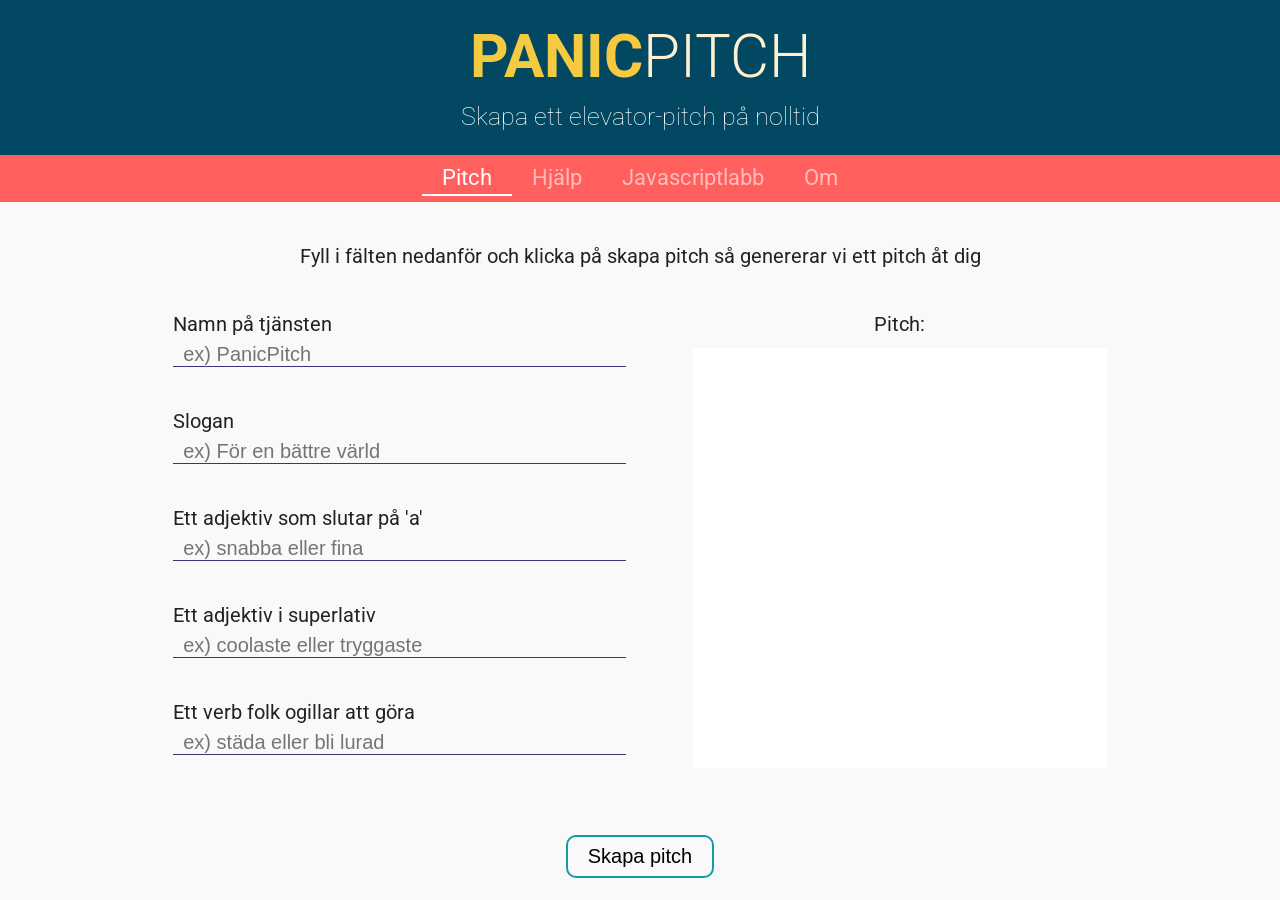
==== commit ca3119a1: "added all of the javascript-things" ====
--- a/index.html
+++ b/index.html
@@ -25,12 +25,12 @@
         <nav>
             <a href="#" class="selectedNav">Pitch</a>
             <a href="sites/FAQ.html">Hjälp</a>
-            <a href="sites/Settings.html">Inställningar</a>
+            <a href="sites/Settings.html">Javascriptlabb</a>
             <a href="sites/About.html">Om</a>
         </nav>
     </header>
 
-    <div id="wrapper">
+    <main>
         <!--[if lte IE 9]>
             <p class="browserupgrade">You are using an <strong>outdated</strong> browser. Please <a href="https://browsehappy.com/">upgrade your browser</a> to improve your experience and security.</p>
         <![endif]-->
@@ -85,10 +85,11 @@
         <aside id="rightSide">
             <p class="label">Pitch:</p>
             <div id="output"></div>
+            <button id="downloadButton" hidden="true" onclick="download()">Ladda ner</button>
         </aside>
 
 
-    </div>
+    </main>
 
     <button id="generateButton" type="button" title="Klicka för att generera pitch">Skapa pitch</button>
 
@@ -98,5 +99,6 @@
     <script>window.jQuery || document.write('<script src="js/vendor/jquery-3.2.1.min.js"><\/script>')</script>
     <script src="js/plugins.js"></script>
     <script src="js/main.js"></script>
+    <script src="js/downloader.js"></script>
     </body>
 </html>
--- a/css/main.css
+++ b/css/main.css
@@ -89,7 +89,7 @@
     height: auto;
 }
 
-#wrapper {
+main {
     display: flex;
     flex-direction: row;
     flex-wrap: wrap;
@@ -160,7 +160,7 @@
     margin: 0 1.5rem;
 }
 
-#generateButton {
+button {
     border-radius: 1rem;
     background-color: rgba(0, 0, 0, 0);
     /*border: .2rem solid #F0C808;*/
@@ -171,7 +171,7 @@
     align-self: center;
 }
 
-#generateButton:hover {
+button:hover {
     color:white;
     background-color: #119DA4;
     -webkit-transition: background-color .15s;
@@ -182,6 +182,9 @@
 
 #rightSide {
     max-width: 100%;
+    display: flex;
+    flex-direction: column;
+    align-items: center;
 }
 
 #rightSide .label {
